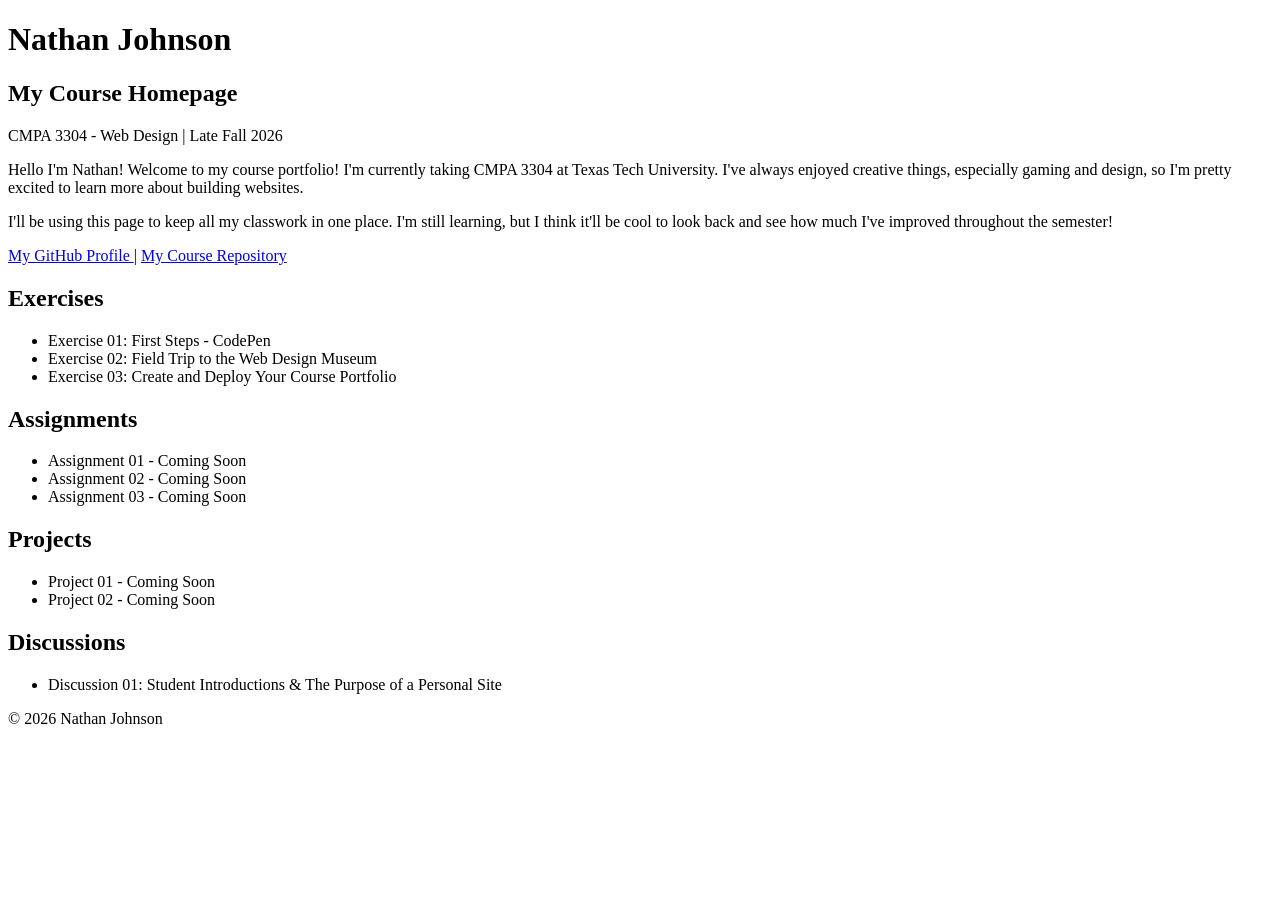
==== index.html @ ec8c4274 "Update my CMPA 3304 course homepage" ====
<!DOCTYPE html>
<html lang="en">
<head>
    <meta charset="UTF-8">
    <meta name="viewport" content="width=device-width, initial-scale=1.0">
    <title>Nathan Johnson - CMPA 3304</title>
</head>

<body>
    <header>
        <h1>Nathan Johnson</h1>
        <h2>My Course Homepage</h2>
        <p>CMPA 3304 - Web Design | Late Fall 2026</p>

        <p>
            Hello I'm Nathan! Welcome to my course portfolio!
            I'm currently taking CMPA 3304 at Texas Tech University.
            I've always enjoyed creative things, especially gaming
            and design, so I'm pretty excited to learn more about
            building websites.
        </p>

        <p>
            I'll be using this page to keep all my classwork in
            one place. I'm still learning, but I think it'll be
            cool to look back and see how much I've improved
            throughout the semester!
        </p>

        <nav>
            <a href="https://github.com/natekayne">
                My GitHub Profile
            </a>
            |
            <a href="https://github.com/natekayne/cmpa-3304-course-portfolio">
                My Course Repository
            </a>
        </nav>
    </header>

    <main>
        <section>
            <h2>Exercises</h2>
            <ul>
                <li>
                    Exercise 01: First Steps - CodePen
                </li>
                <li>
                    Exercise 02: Field Trip to the Web Design Museum
                </li>
                <li>
                    Exercise 03: Create and Deploy Your Course Portfolio
                </li>
            </ul>
        </section>

        <section>
            <h2>Assignments</h2>
            <ul>
                <li>Assignment 01 - Coming Soon</li>
                <li>Assignment 02 - Coming Soon</li>
                <li>Assignment 03 - Coming Soon</li>
            </ul>
        </section>

        <section>
            <h2>Projects</h2>
            <ul>
                <li>Project 01 - Coming Soon</li>
                <li>Project 02 - Coming Soon</li>
            </ul>
        </section>

        <section>
            <h2>Discussions</h2>
            <ul>
                <li>
                    Discussion 01: Student Introductions
                    &amp; The Purpose of a Personal Site
                </li>
            </ul>
        </section>
    </main>

    <footer>
        <p>&copy; 2026 Nathan Johnson</p>
    </footer>
</body>
</html>
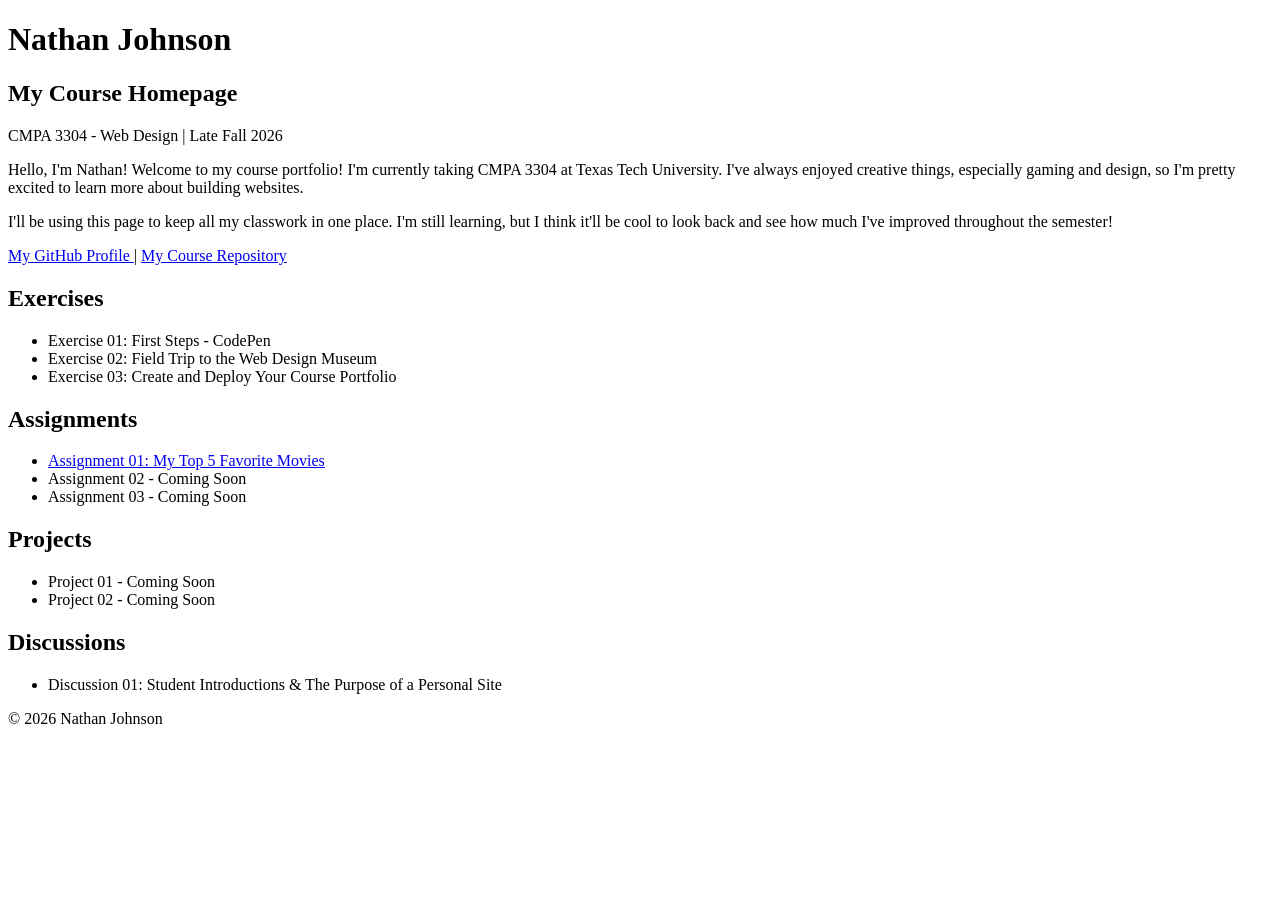
==== commit 1cf4e5c0: "Add Assignment 01 favorite movies page" ====
--- a/index.html
+++ b/index.html
@@ -1,3 +1,4 @@
+
 <!DOCTYPE html>
 <html lang="en">
 <head>
@@ -13,7 +14,7 @@
         <p>CMPA 3304 - Web Design | Late Fall 2026</p>
 
         <p>
-            Hello I'm Nathan! Welcome to my course portfolio!
+            Hello, I'm Nathan! Welcome to my course portfolio!
             I'm currently taking CMPA 3304 at Texas Tech University.
             I've always enjoyed creative things, especially gaming
             and design, so I'm pretty excited to learn more about
@@ -57,7 +58,11 @@
         <section>
             <h2>Assignments</h2>
             <ul>
-                <li>Assignment 01 - Coming Soon</li>
+                <li>
+                    <a href="assignment-01/">
+                        Assignment 01: My Top 5 Favorite Movies
+                    </a>
+                </li>
                 <li>Assignment 02 - Coming Soon</li>
                 <li>Assignment 03 - Coming Soon</li>
             </ul>
@@ -86,4 +91,4 @@
         <p>&copy; 2026 Nathan Johnson</p>
     </footer>
 </body>
-</html>
+</html>
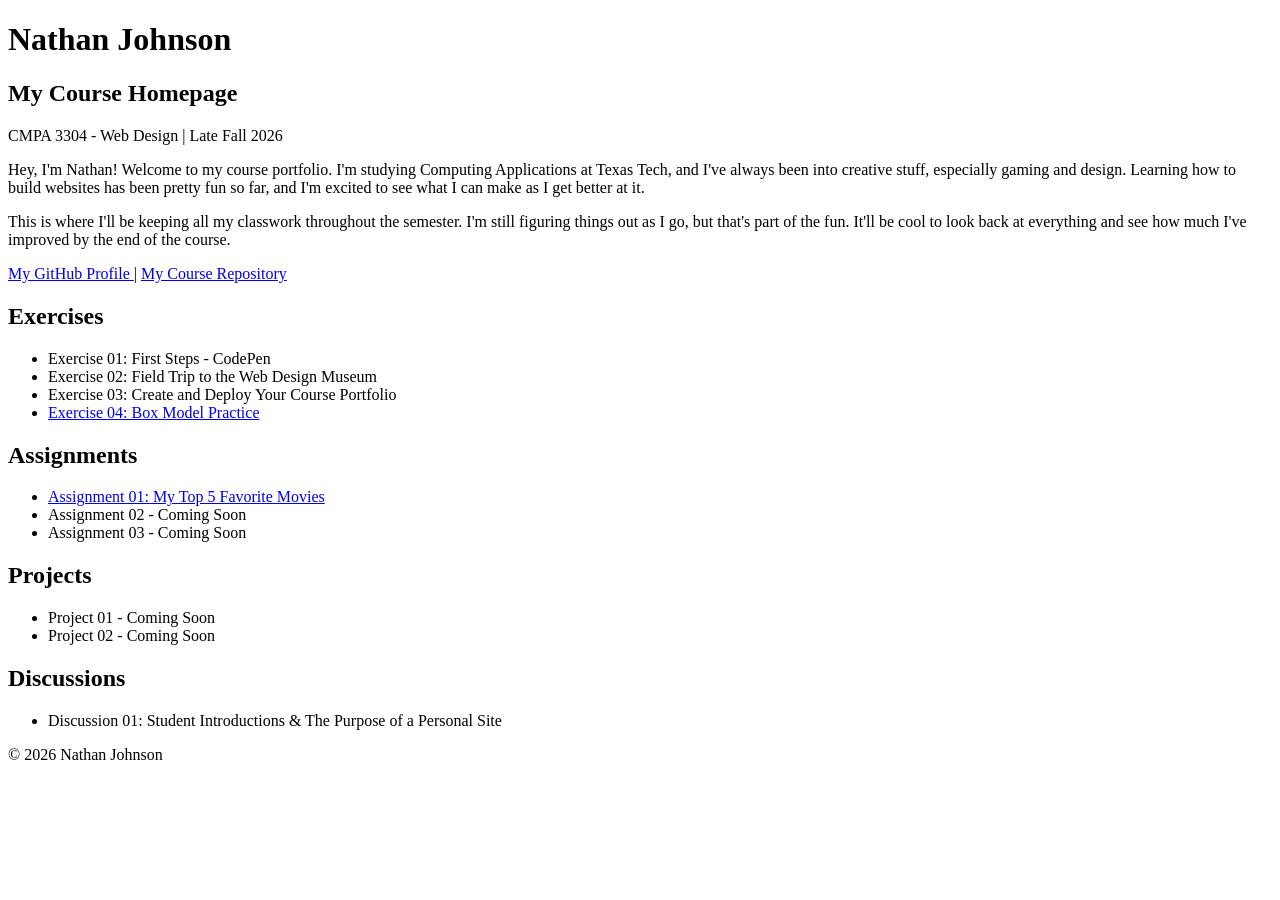
==== commit 6429dd80: "Completed Week 03 Box Model Practice" ====
--- a/index.html
+++ b/index.html
@@ -14,18 +14,20 @@
         <p>CMPA 3304 - Web Design | Late Fall 2026</p>
 
         <p>
-            Hello, I'm Nathan! Welcome to my course portfolio!
-            I'm currently taking CMPA 3304 at Texas Tech University.
-            I've always enjoyed creative things, especially gaming
-            and design, so I'm pretty excited to learn more about
-            building websites.
+            Hey, I'm Nathan! Welcome to my course portfolio.
+            I'm studying Computing Applications at Texas Tech,
+            and I've always been into creative stuff, especially
+            gaming and design. Learning how to build websites
+            has been pretty fun so far, and I'm excited to see
+            what I can make as I get better at it.
         </p>
 
         <p>
-            I'll be using this page to keep all my classwork in
-            one place. I'm still learning, but I think it'll be
-            cool to look back and see how much I've improved
-            throughout the semester!
+            This is where I'll be keeping all my classwork
+            throughout the semester. I'm still figuring things
+            out as I go, but that's part of the fun. It'll
+            be cool to look back at everything and see how
+            much I've improved by the end of the course.
         </p>
 
         <nav>
@@ -52,6 +54,11 @@
                 <li>
                     Exercise 03: Create and Deploy Your Course Portfolio
                 </li>
+                <li>
+                    <a href="week-03-exercise-01/index.html">
+                        Exercise 04: Box Model Practice
+                    </a>
+                </li>
             </ul>
         </section>
 
@@ -59,7 +66,7 @@
             <h2>Assignments</h2>
             <ul>
                 <li>
-                    <a href="assignment-01/">
+                    <a href="assignment-01/index.html">
                         Assignment 01: My Top 5 Favorite Movies
                     </a>
                 </li>
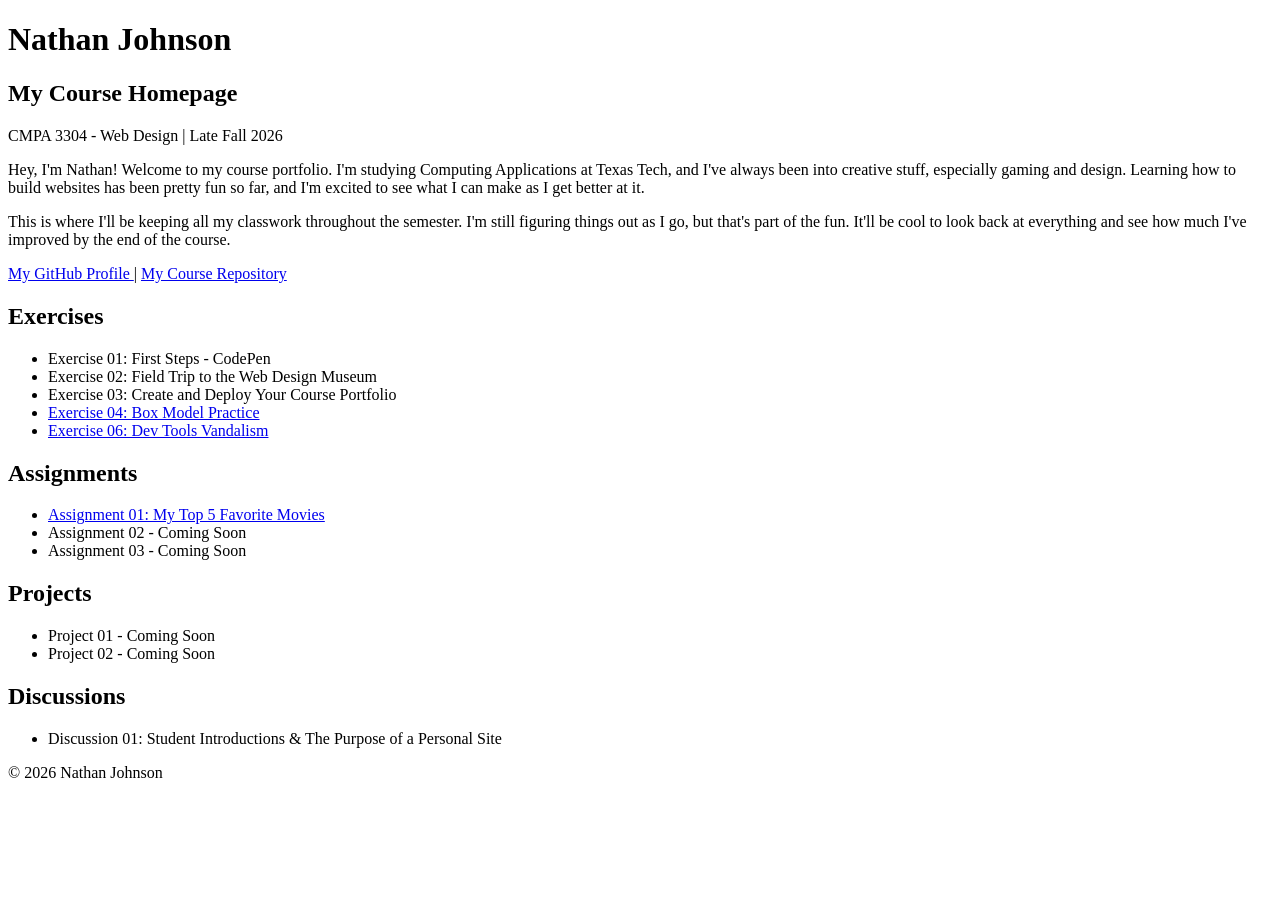
==== commit c4c8791b: "Add Week 04 Dev Tools Vandalism exercise" ====
--- a/index.html
+++ b/index.html
@@ -1,4 +1,3 @@
-
 <!DOCTYPE html>
 <html lang="en">
 <head>
@@ -58,7 +57,13 @@
                     <a href="week-03-exercise-01/index.html">
                         Exercise 04: Box Model Practice
                     </a>
-                </li>
+                </li>          
+<li>
+    
+<a href="week-04-exercise-01/index.html">
+    Exercise 06: Dev Tools Vandalism
+</a>
+</li>
             </ul>
         </section>
 
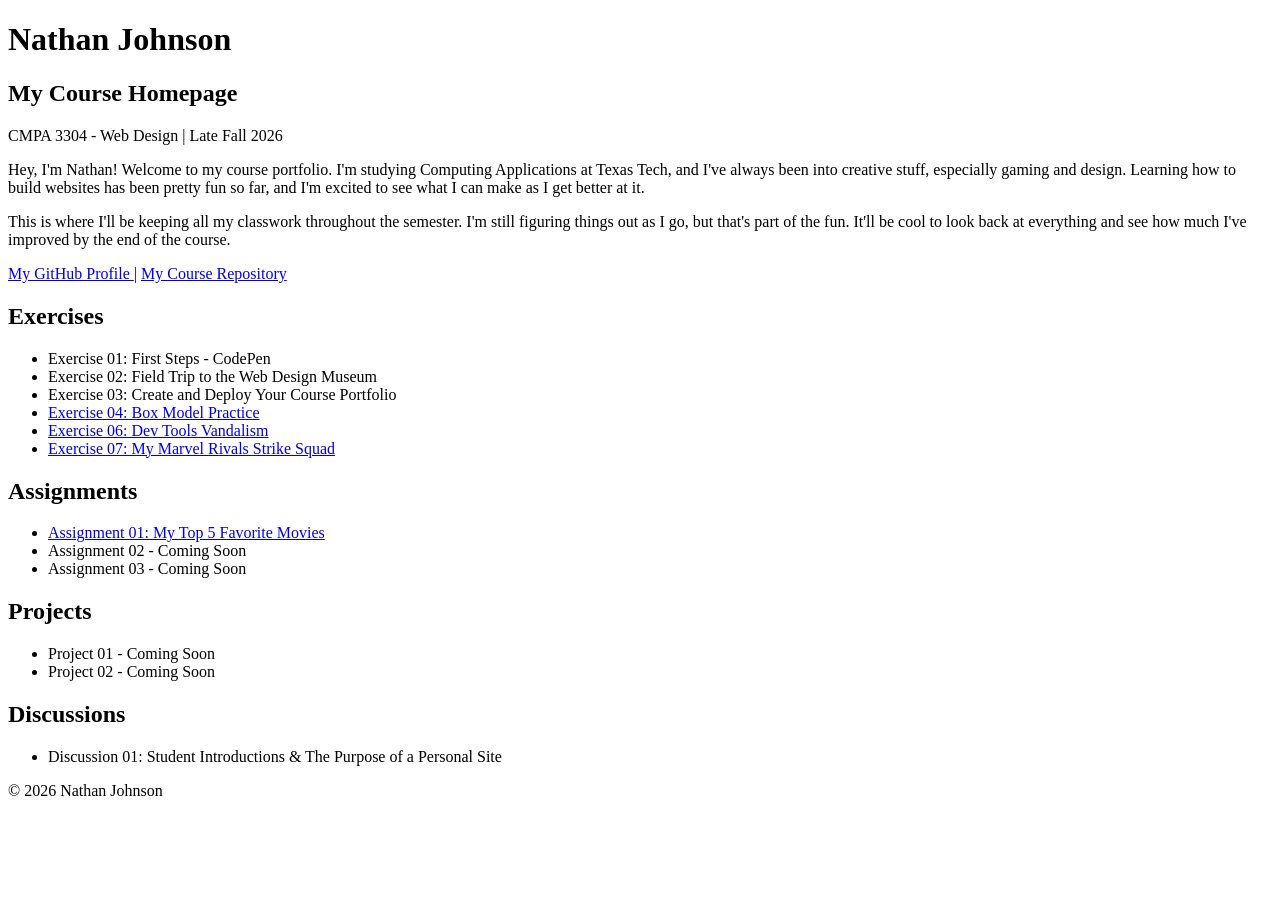
==== commit b68cb814: "Add Week 04 Responsive Strike Squad collection" ====
--- a/index.html
+++ b/index.html
@@ -1,3 +1,4 @@
+
 <!DOCTYPE html>
 <html lang="en">
 <head>
@@ -57,13 +58,17 @@
                     <a href="week-03-exercise-01/index.html">
                         Exercise 04: Box Model Practice
                     </a>
-                </li>          
-<li>
-    
-<a href="week-04-exercise-01/index.html">
-    Exercise 06: Dev Tools Vandalism
-</a>
-</li>
+                </li>
+                <li>
+                    <a href="week-04-exercise-01/index.html">
+                        Exercise 06: Dev Tools Vandalism
+                    </a>
+                </li>
+                <li>
+                    <a href="week-04-exercise-02/index.html">
+                        Exercise 07: My Marvel Rivals Strike Squad
+                    </a>
+                </li>
             </ul>
         </section>
 
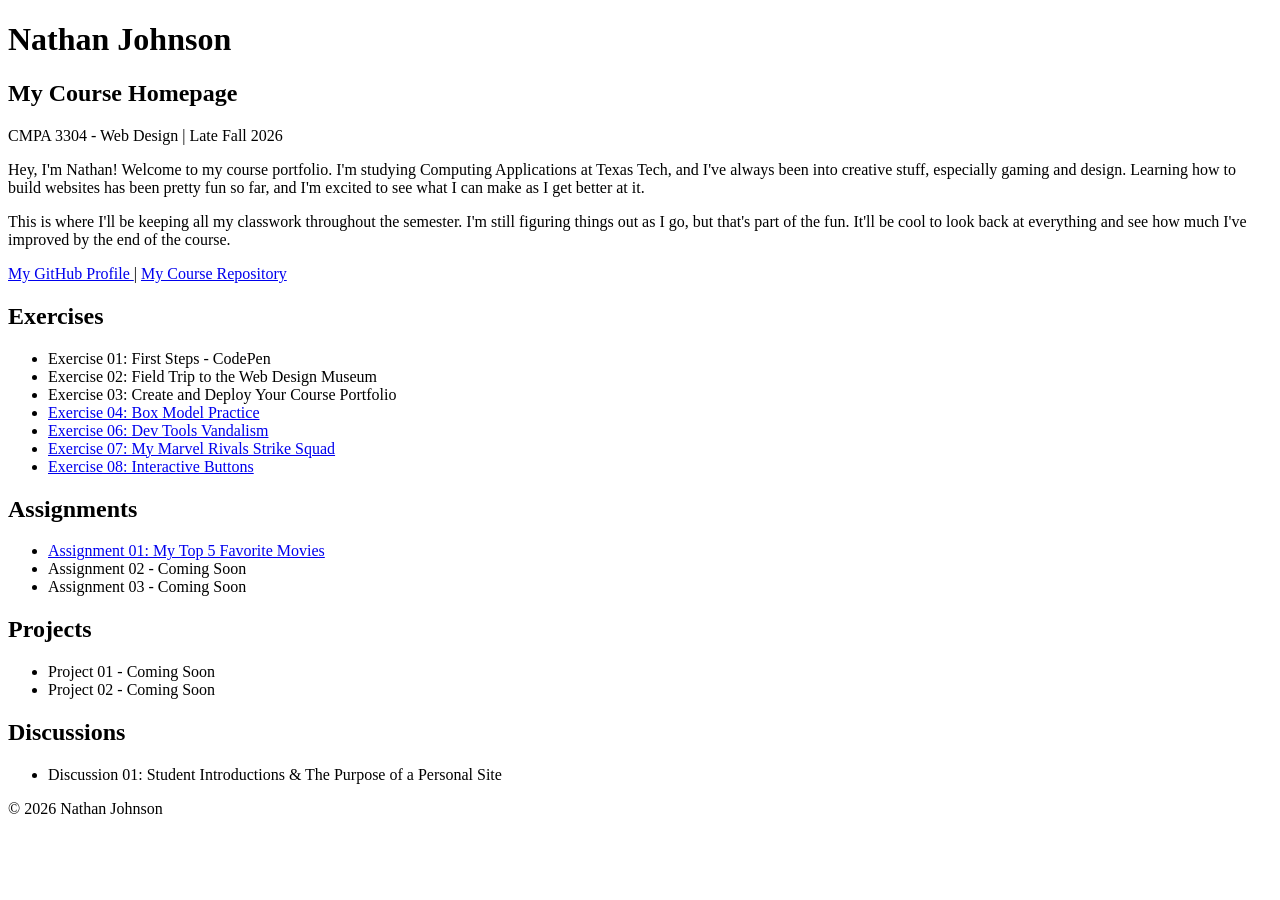
==== commit aa48617d: "Complete Week 05 Exercise 08 Interactive Buttons" ====
--- a/index.html
+++ b/index.html
@@ -69,6 +69,11 @@
                         Exercise 07: My Marvel Rivals Strike Squad
                     </a>
                 </li>
+                <li>
+                    <a href="week-05-exercise-01/index.html">
+                        Exercise 08: Interactive Buttons
+                    </a>
+                </li>
             </ul>
         </section>
 
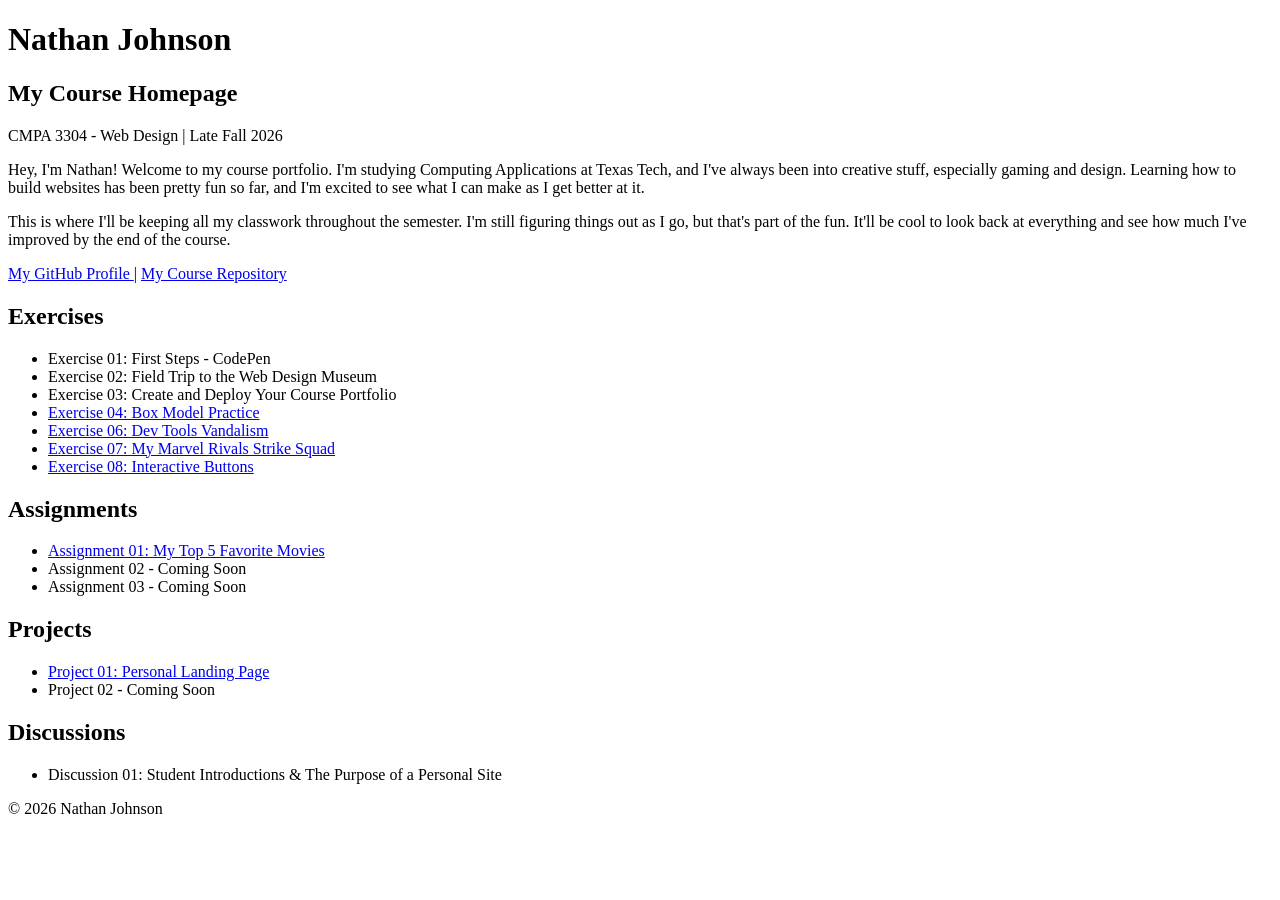
==== commit f4d98ec6: "Add Project 01 link to Course Homepage" ====
--- a/index.html
+++ b/index.html
@@ -93,7 +93,11 @@
         <section>
             <h2>Projects</h2>
             <ul>
-                <li>Project 01 - Coming Soon</li>
+                <li>
+                    <a href="project-01/index.html">
+                        Project 01: Personal Landing Page
+                    </a>
+                </li>
                 <li>Project 02 - Coming Soon</li>
             </ul>
         </section>
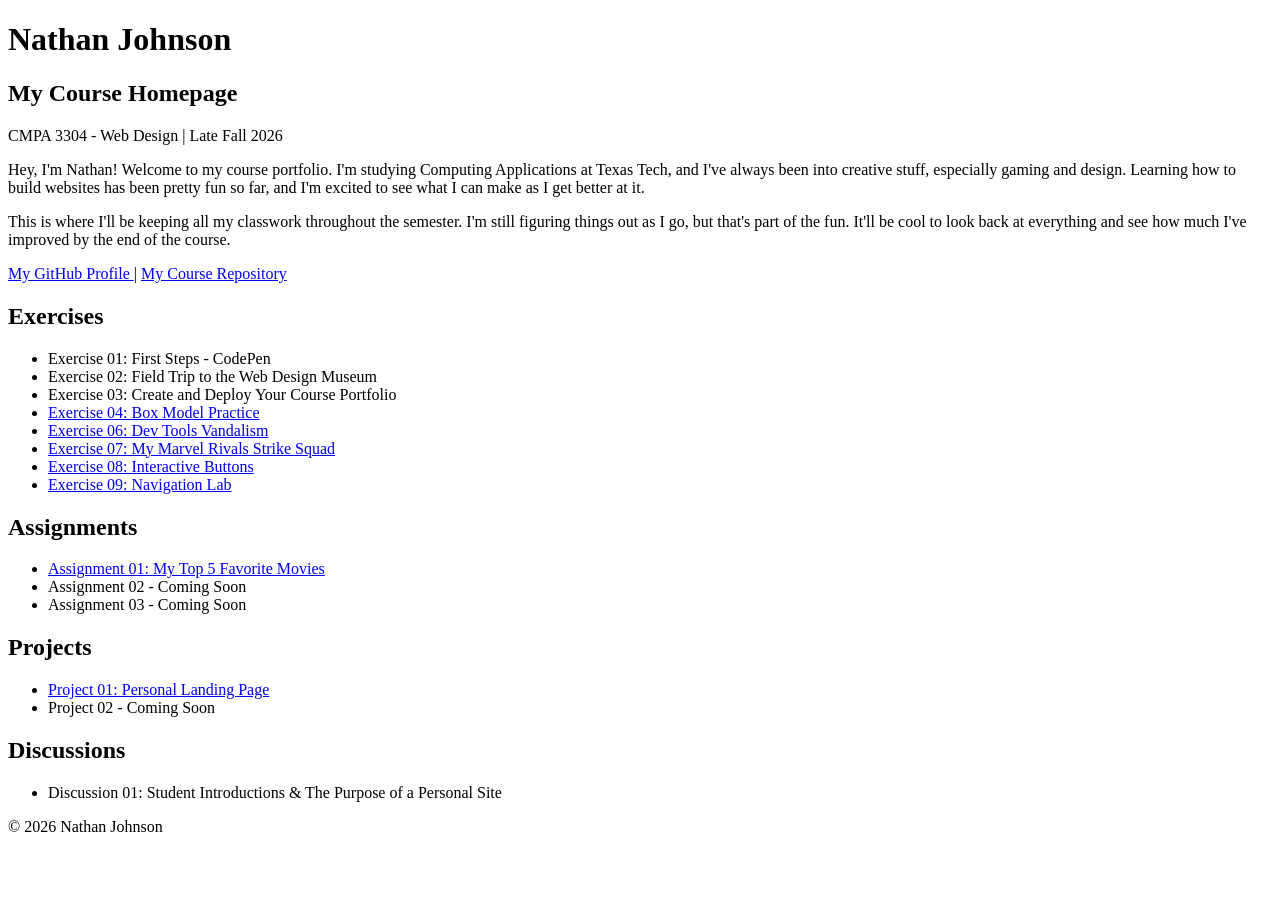
==== commit d3046df8: "Add Exercise 09 Navigation Lab to Course Homepage" ====
--- a/index.html
+++ b/index.html
@@ -1,4 +1,3 @@
-
 <!DOCTYPE html>
 <html lang="en">
 <head>
@@ -74,6 +73,11 @@
                         Exercise 08: Interactive Buttons
                     </a>
                 </li>
+                <li>
+                    <a href="week-06-exercise-01/index.html">
+                        Exercise 09: Navigation Lab
+                    </a>
+                </li>
             </ul>
         </section>
 
